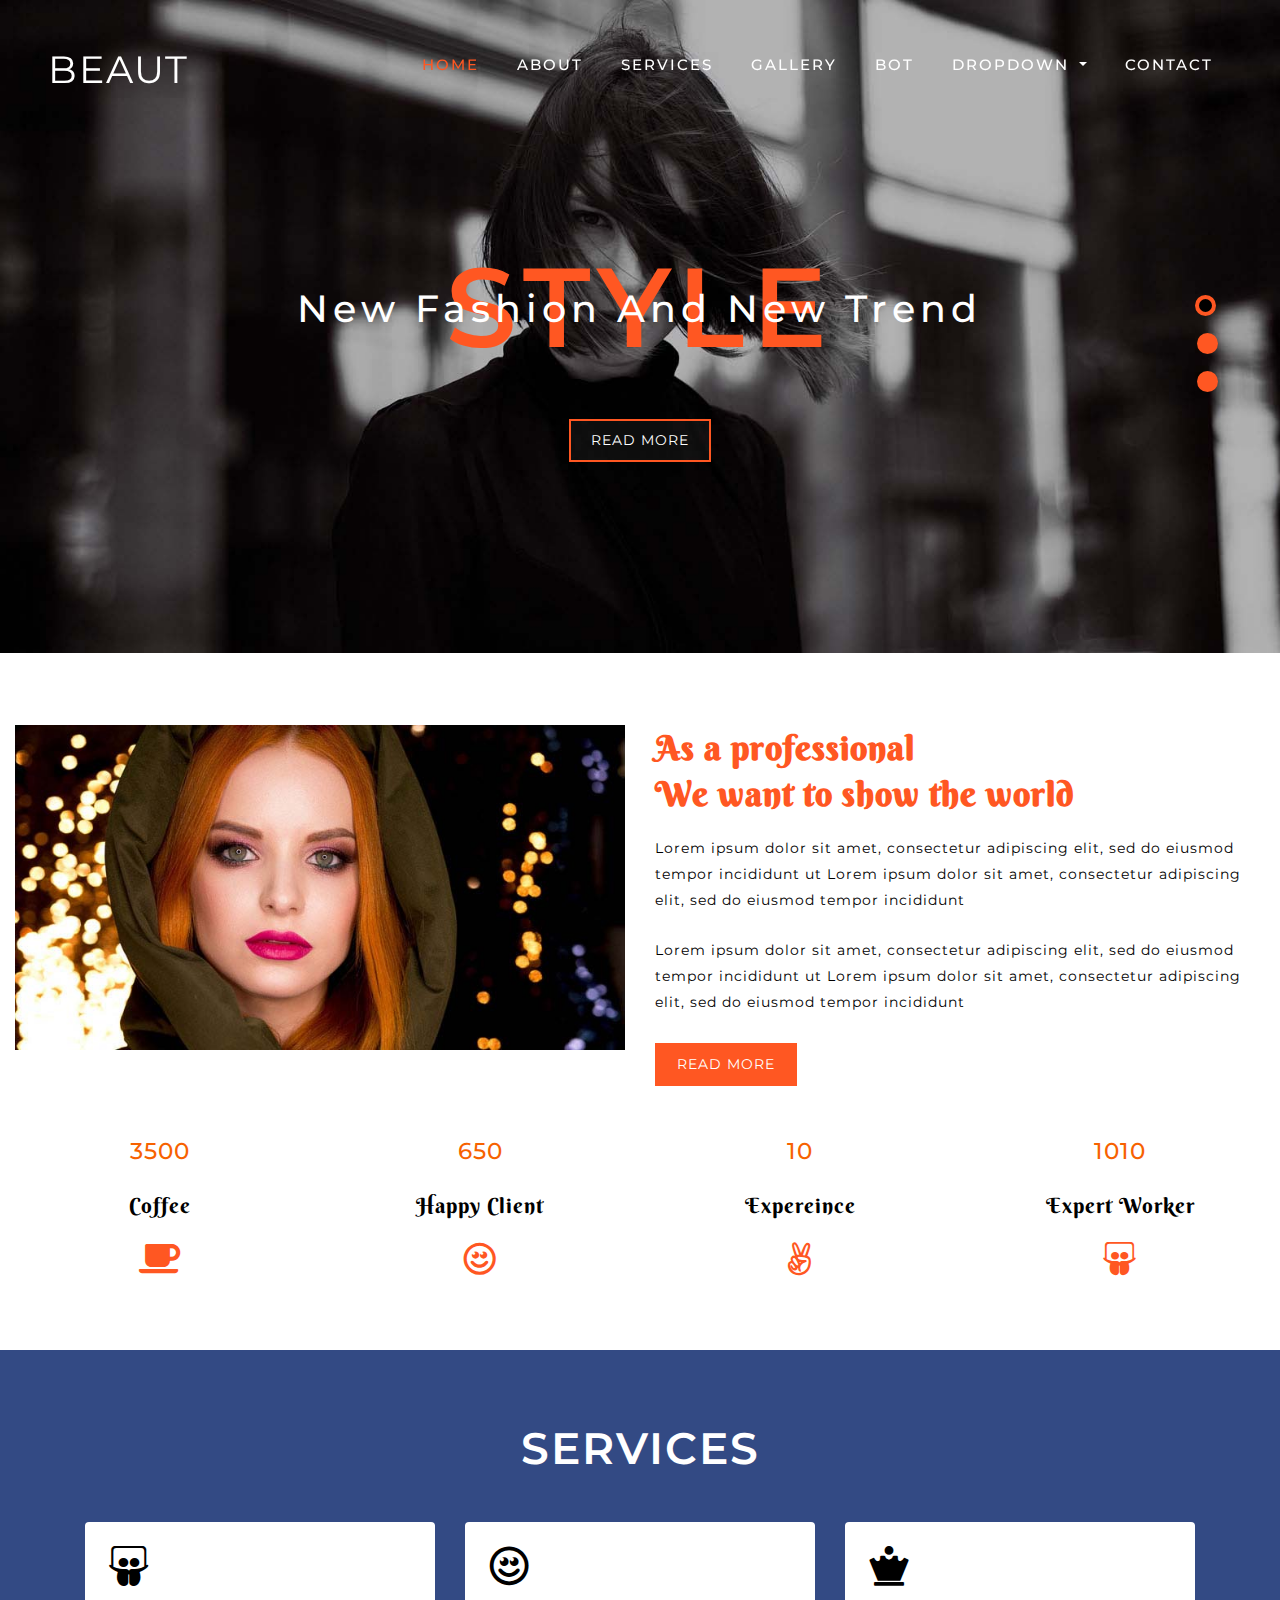
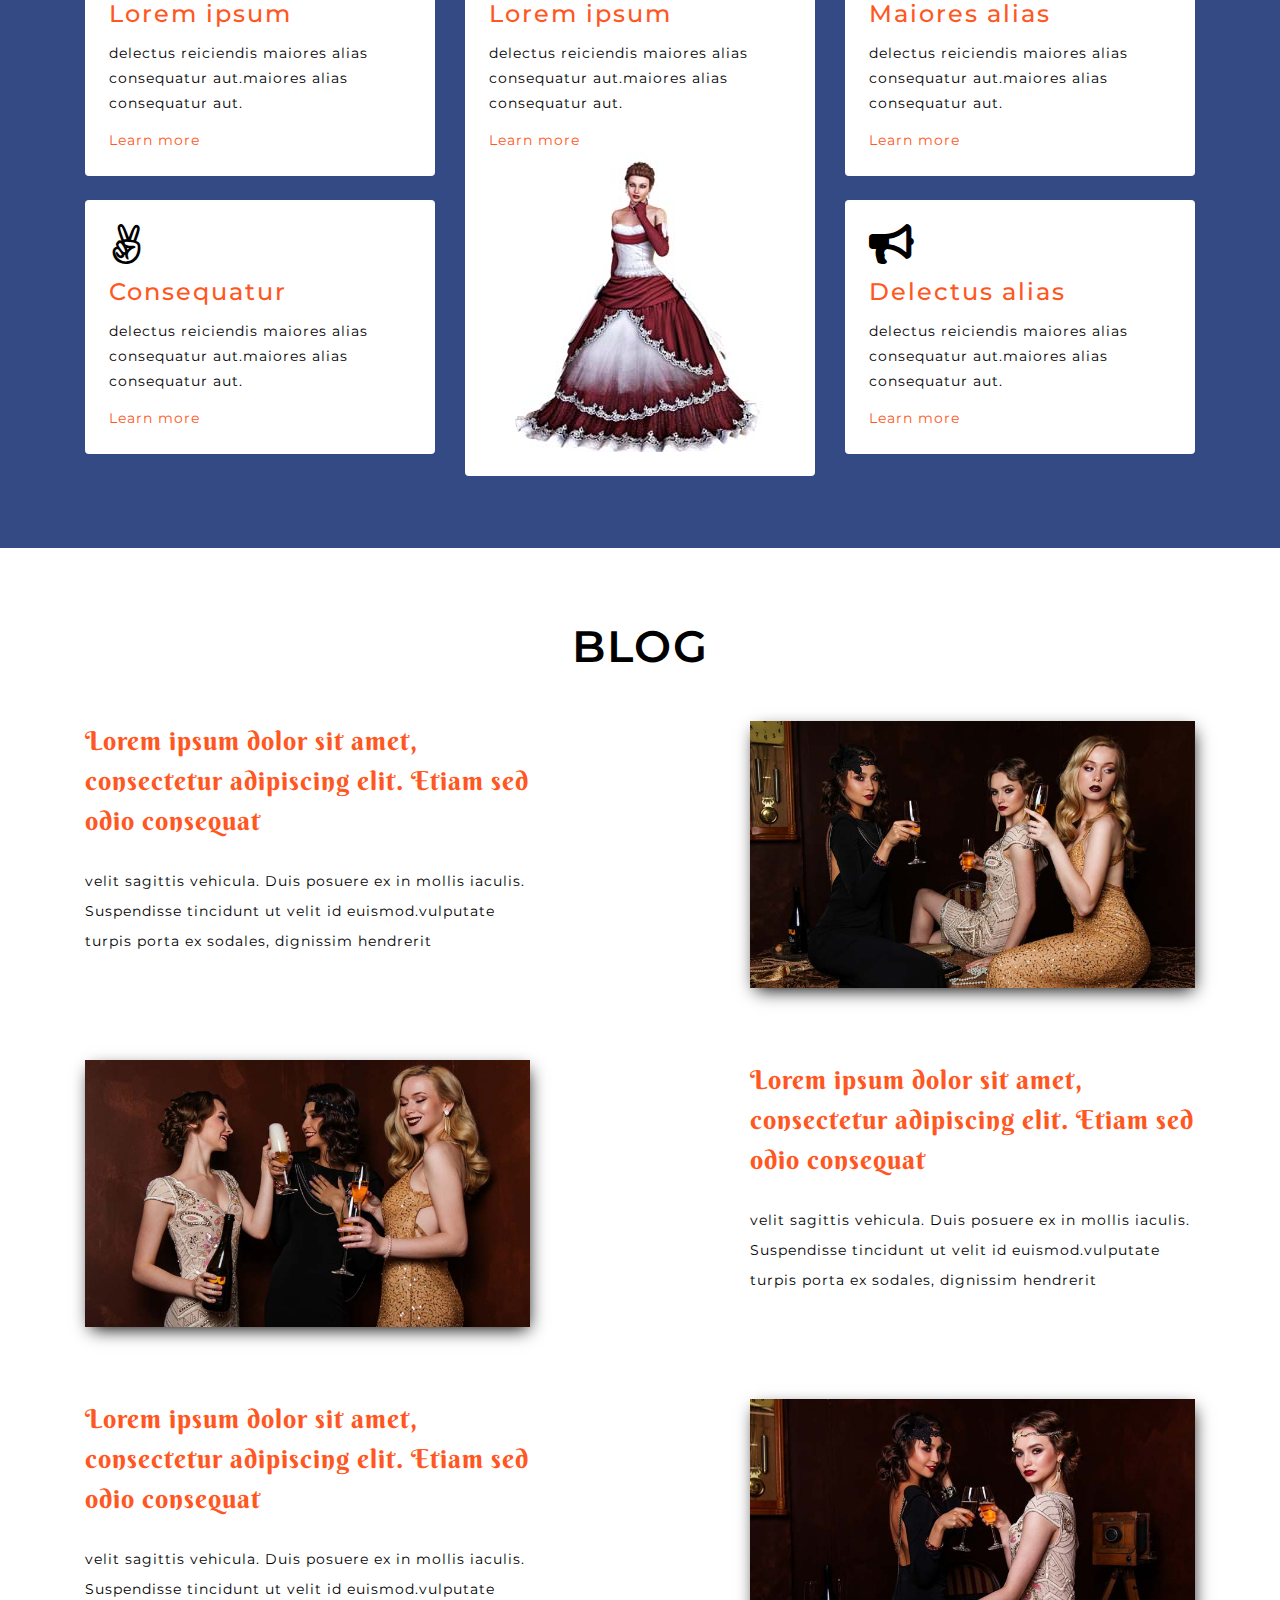
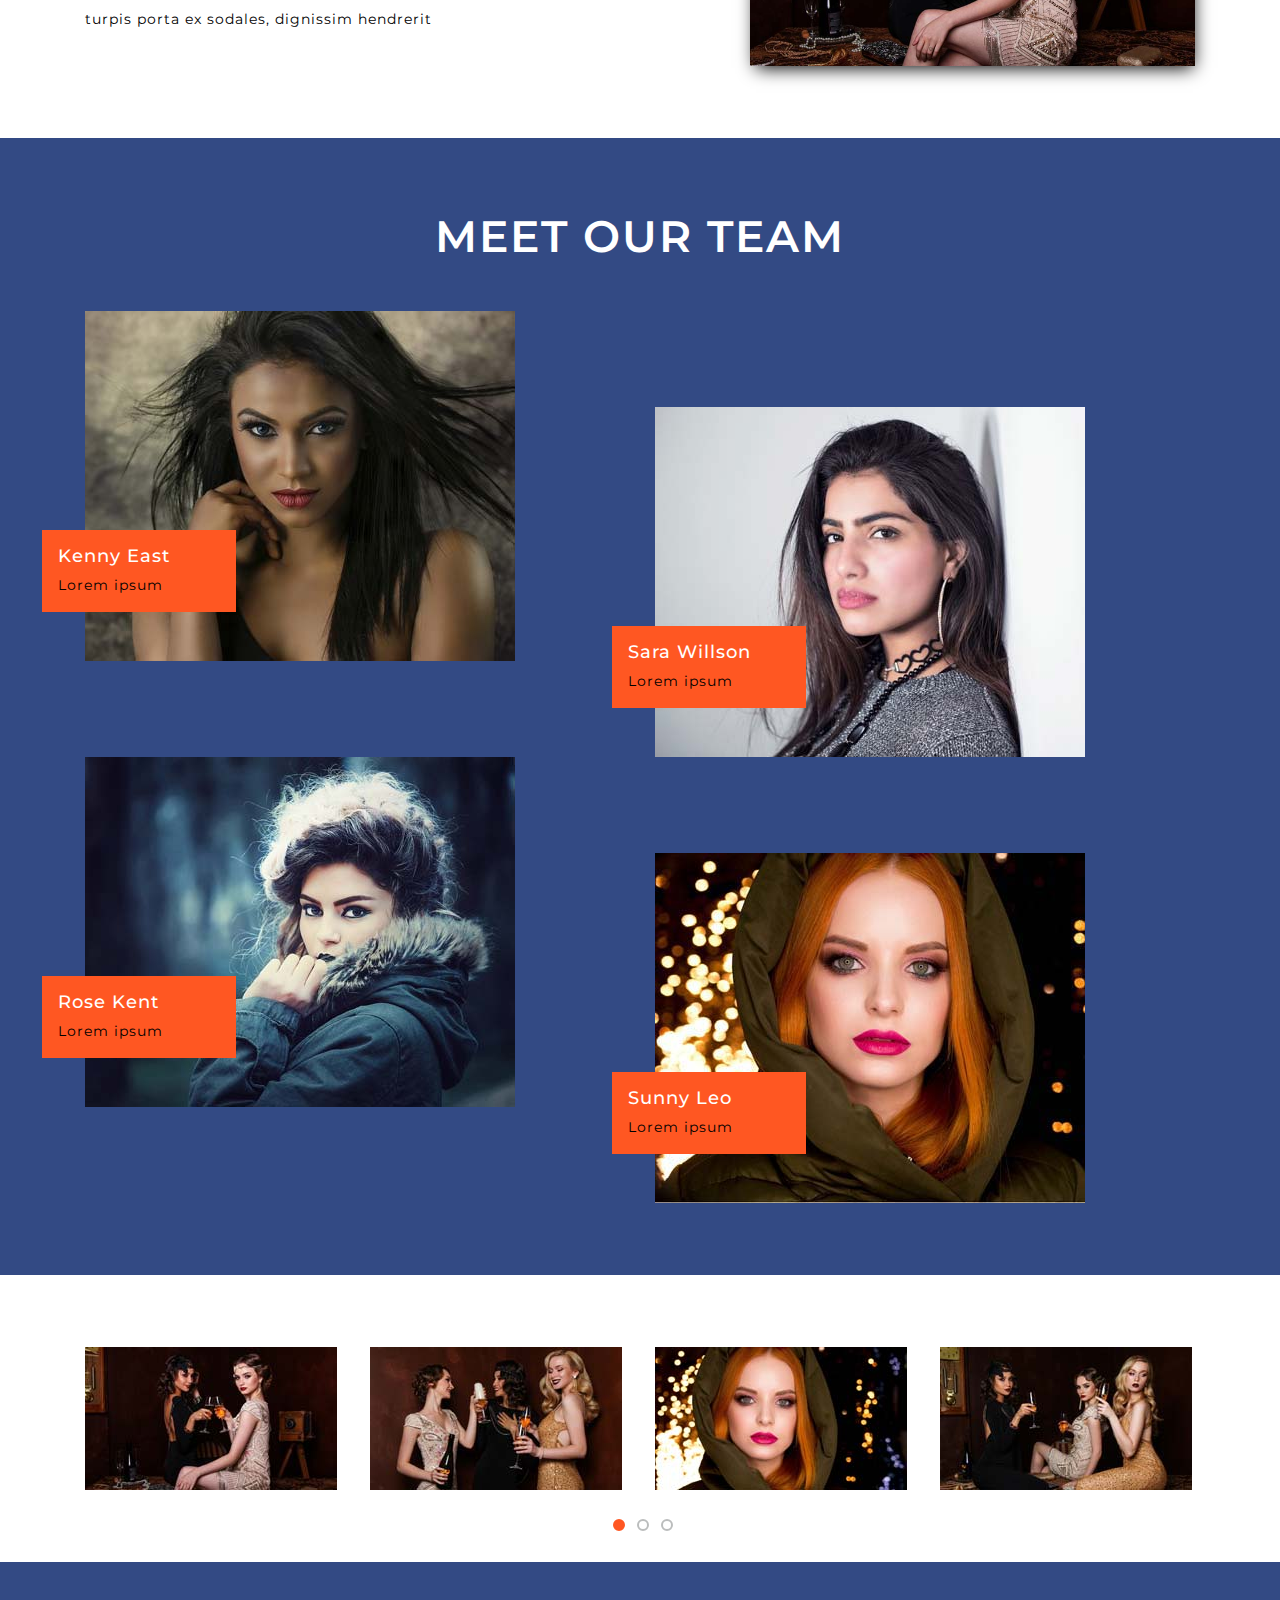
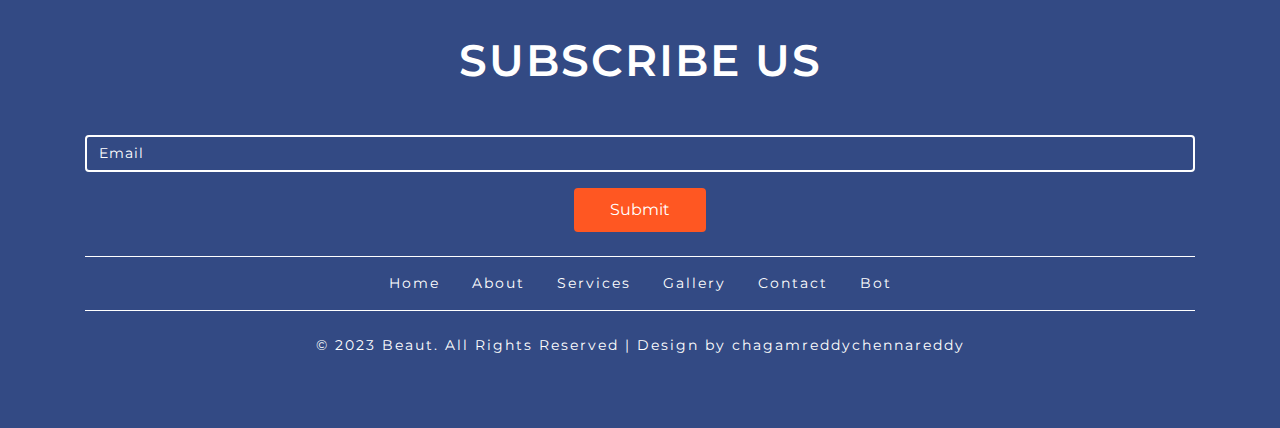
==== index.html @ e6ed3544 "Add files via upload" ====
<!DOCTYPE html>
<html lang="zxx">
   <head>
      <title>Beaut a Fashion Category Bootstrap Responsive Web Template </title>
      <!--meta tags -->
      <meta charset="UTF-8">
      <meta name="viewport" content="width=device-width, initial-scale=1">
      <meta name="keywords" content="Beaut Responsive web template, Bootstrap Web Templates, Flat Web Templates, Android Compatible web template, 
         Smartphone Compatible web template, free webdesigns for Nokia, Samsung, LG, SonyEricsson, Motorola web design" />
      <script>
         addEventListener("load", function () {
         	setTimeout(hideURLbar, 0);
         }, false);
         
         function hideURLbar() {
         	window.scrollTo(0, 1);
         }
      </script>
      <!--//meta tags ends here-->
      <!--booststrap-->
      <link href="css/bootstrap.min.css" rel="stylesheet" type="text/css" media="all">
      <!--//booststrap end-->
      <!-- font-awesome icons -->
      <link href="css/fontawesome-all.min.css" rel="stylesheet" type="text/css" media="all">
      <!-- //font-awesome icons -->
      <link href="css/owl.carousel.css" rel="stylesheet">
      <!-- Owl-carousel-CSS -->
      <!--stylesheets-->
      <link href="css/style.css" rel='stylesheet' type='text/css' media="all">
      <!--//stylesheets-->
      <link href="//fonts.googleapis.com/css?family=Montserrat:300,400,500" rel="stylesheet">
      <link href="//fonts.googleapis.com/css?family=Berkshire+Swash" rel="stylesheet">
   </head>
   <body>
      <div class="header-outs" id="home">
         <div class="header-bar">
            <nav class="navbar navbar-expand-lg navbar-light">
               <div class="hedder-up">
                  <h1><a class="navbar-brand" href="index.html">Beaut</a></h1>
               </div>
               <button class="navbar-toggler" type="button" data-toggle="collapse" data-target="#navbarSupportedContent" aria-controls="navbarSupportedContent" aria-expanded="false" aria-label="Toggle navigation">
               <span class="navbar-toggler-icon"></span>
               </button>
               <div class="collapse navbar-collapse justify-content-end" id="navbarSupportedContent">
                  <ul class="navbar-nav ">
                     <li class="nav-item active">
                        <a class="nav-link" href="index.html">Home <span class="sr-only">(current)</span></a>
                     </li>
                     <li class="nav-item">
                        <a href="about.html" class="nav-link">About</a>
                     </li>
                     <li class="nav-item">
                        <a href="service.html" class="nav-link">Services</a>
                     </li>
                     <li class="nav-item">
                        <a href="gallery.html" class="nav-link">Gallery</a>
                     </li>
                     <li class="nav-item">
                        <a href="bot.html" class="nav-link">Bot</a>
                     </li>
                     <li class="nav-item dropdown">
                        <a class="nav-link dropdown-toggle" href="#" id="navbarDropdown" role="button" data-toggle="dropdown" aria-haspopup="true" aria-expanded="false">
                        Dropdown
                        </a>
                        <div class="dropdown-menu" aria-labelledby="navbarDropdown">
                           <a class="nav-link" href="icons.html">Icons</a>
                           <a class="nav-link " href="typography.html">Typography</a>
                        </div>
                     </li>
                     <li class="nav-item">
                        <a href="contact.html" class="nav-link">Contact</a>
                     </li>
                  </ul>
               </div>
            </nav>
         </div>
         <!-- //Navigation -->
         <!-- Slideshow 4 -->
         <div class="slider">
            <div class="callbacks_container">
               <ul class="rslides" id="slider4">
                  <li>
                     <div class="slider-img one-img">
                        <div class="container">
                           <div class="slider-info text-center">
                              <div class="upper-info">
                                 <h5>style</h5>
                              </div>
                              <div class="bottom-info">
                                 <h4>New Fashion And New Trend </h4>
                                 <div class="outs_more-buttn">
                                    <a href="about.html">Read More</a>
                                 </div>
                              </div>
                           </div>
                        </div>
                     </div>
                  </li>
                  <li>
                     <div class="slider-img two-img">
                        <div class="container">
                           <div class="slider-info text-center">
                              <div class="upper-info">
                                 <h5>style</h5>
                              </div>
                              <div class="bottom-info">
                                 <h4>Creative Style And Fashion</h4>
                                 <div class="outs_more-buttn">
                                    <a href="about.html">Read More</a>
                                 </div>
                              </div>
                           </div>
                        </div>
                     </div>
                  </li>
                  <li>
                     <div class="slider-img three-img">
                        <div class="container">
                           <div class="slider-info text-center">
                              <div class="upper-info">
                                 <h5>style</h5>
                              </div>
                              <div class="bottom-info">
                                 <h4>Awesome look Style Fashion</h4>
                                 <div class="outs_more-buttn">
                                    <a href="about.html">Read More</a>
                                 </div>
                              </div>
                           </div>
                        </div>
                     </div>
                  </li>
               </ul>
            </div>
            <!-- This is here just to demonstrate the callbacks -->
            <!-- <ul class="events">
               <li>Example 4 callback events</li>
               </ul>-->
            <div class="clearfix"></div>
         </div>
      </div>
      <!-- //banner -->
      <!--about -->
      <section class="about py-lg-4 py-md-3 py-sm-3 py-3" id="about">
         <div class="container-fluid py-lg-5 py-md-5 py-sm-4 py-4">
            <div class="row abt-colm offset">
               <div class="col-lg-6 agile-info-img">
                  <img src="images/ab1.jpg" class="img-fluid" alt="">
               </div>
               <div class="col-lg-6 agile-abt-info ">
                  <h2>As a professional<br>We want to show the world 
                  </h2>
                  <div class="info-sub-w3 pb-lg-4 pb-md-3 pb-sm-3 pb-3">
                     <p>Lorem ipsum dolor sit amet, consectetur adipiscing elit, sed do eiusmod tempor incididunt ut
                        Lorem ipsum dolor sit amet, consectetur adipiscing elit, sed do eiusmod tempor incididunt
                     </p>
                  </div>
                  <div class="info-sub-w3">
                     <p>Lorem ipsum dolor sit amet, consectetur adipiscing elit, sed do eiusmod tempor incididunt ut
                        Lorem ipsum dolor sit amet, consectetur adipiscing elit, sed do eiusmod tempor incididunt
                     </p>
                  </div>
                  <div class="outs-about-buttn">
                     <a href="about.html">Read More</a>
                  </div>
               </div>
            </div>
            <div class="jst-must-info pt-lg-4 pt-md-3 pt-sm-3 pt-3">
               <div class="stats-info row pt-lg-4 pt-md-3 pt-sm-3 pt-2">
                  <div class="col-lg-3 col-md-3 col-sm-6 col-6 stats-grid stats-grid-1">
                     <div class="counter">3500</div>
                     <div class="stat-info py-lg-4 py-md-3 py-sm-3 py-3">
                        <h4>Coffee</h4>
                     </div>
                     <span class="fas fa-coffee"></span>					
                  </div>
                  <div class="col-lg-3 col-md-3 col-sm-6 col-6 stats-grid stats-grid-2">
                     <div class="counter">650</div>
                     <div class="stat-info py-lg-4 py-md-3 py-sm-3 py-3">
                        <h4>Happy Client</h4>
                     </div>
                     <span class="far fa-smile" aria-hidden="true"></span>
                  </div>
                  <div class="col-lg-3 col-md-3 col-sm-6 col-6 stats-grid stats-grid-3">
                     <div class="counter">10</div>
                     <div class="stat-info py-lg-4 py-md-3 py-sm-3 py-3">
                        <h4>Expereince</h4>
                     </div>
                     <span class="fab fa-angellist" aria-hidden="true"></span>
                  </div>
                  <div class="col-lg-3 col-md-3 col-sm-6 col-6 stats-grid stats-grid-4">
                     <div class="counter">1010</div>
                     <div class="stat-info py-lg-4 py-md-3 py-sm-3 py-3">
                        <h4>Expert Worker</h4>
                     </div>
                     <span class="fab fa-slideshare" aria-hidden="true"></span>
                  </div>
               </div>
            </div>
         </div>
      </section>
      <!--//about -->
      <!--services-->
      <section class="service py-lg-4 py-md-3 py-sm-3 py-3">
         <div class="container py-lg-5 py-md-5 py-sm-4 py-3">
            <h3 class="title clr text-center mb-lg-5 mb-md-4  mb-sm-4 mb-3">services</h3>
            <div class="row agile-service-grids-all">
               <div class="col-lg-4 w3layouts-service-list">
                  <div class="white-shadow rounded p-lg-4 p-md-4 p-sm-3 p-3">
                     <div class="white-left">
                        <span class="fab fa-slideshare banner-icon" aria-hidden="true"></span>
                     </div>
                     <div class="white-right">
                        <h4>Lorem ipsum</h4>
                        <p>delectus reiciendis maiores alias consequatur aut.maiores alias consequatur aut.</p>
                     </div>
                     <div class="outs-agile-buttn">
                        <a href="about.html">Learn more</a>
                     </div>
                  </div>
                  <div class="white-shadow rounded mt-4 p-lg-4 p-md-4 p-sm-3 p-3">
                     <div class="white-left">
                        <span class="fab fa-angellist banner-icon" aria-hidden="true"></span>
                     </div>
                     <div class="white-right">
                        <h4>Consequatur</h4>
                        <p>delectus reiciendis maiores alias consequatur aut.maiores alias consequatur aut.</p>
                     </div>
                     <div class="outs-agile-buttn">
                        <a href="about.html">Learn more</a>
                     </div>
                  </div>
               </div>
               <div class="col-lg-4  w3layouts-service-list">
                  <div class="white-shadow rounded p-lg-4 p-md-4 p-sm-3 p-3">
                     <div class="white-left">
                        <span class="far fa-smile banner-icon" aria-hidden="true"></span>
                     </div>
                     <div class="white-right">
                        <h4>Lorem ipsum</h4>
                        <p>delectus reiciendis maiores alias consequatur aut.maiores alias consequatur aut.</p>
                     </div>
                     <div class="outs-agile-buttn">
                        <a href="about.html">Learn more</a>
                        <div class="agileinfo-service-img">
                           <img src="images/ser.png" class="img-fluid text-center" alt="">
                        </div>
                     </div>
                  </div>
               </div>
               <div class="col-lg-4  w3layouts-service-list">
                  <div class="white-shadow rounded p-lg-4 p-md-4 p-sm-3 p-3">
                     <div class="white-left">
                        <span class="fas fa-chess-queen banner-icon" aria-hidden="true"></span>
                     </div>
                     <div class="white-right">
                        <h4>Maiores alias</h4>
                        <p>delectus reiciendis maiores alias consequatur aut.maiores alias consequatur aut.</p>
                     </div>
                     <div class="outs-agile-buttn">
                        <a href="about.html">Learn more</a>
                     </div>
                  </div>
                  <div class="white-shadow rounded mt-4 p-lg-4 p-md-4 p-sm-3 p-3">
                     <div class="white-left">
                        <span class="fas fa-bullhorn banner-icon" aria-hidden="true"></span>
                     </div>
                     <div class="white-right">
                        <h4>Delectus alias</h4>
                        <p>delectus reiciendis maiores alias consequatur aut.maiores alias consequatur aut.</p>
                     </div>
                     <div class="outs-agile-buttn">
                        <a href="#" data-toggle="modal" data-target="#exampleModalLive">Learn more</a>
                     </div>
                  </div>
               </div>
            </div>
         </div>
      </section>
      <!--//services-->
      <!--blog-->
      <section class="blog py-lg-4 py-md-3 py-sm-3 py-3">
         <div class="container py-lg-5 py-md-5 py-sm-4 py-3">
            <h3 class="title text-center mb-lg-5 mb-md-4 mb-sm-4 mb-3">Blog</h3>
            <div class="row blog-top-grids">
               <div class="col-lg-5 col-md-6 left-side-agile">
                  <h4>Lorem ipsum dolor sit amet, consectetur adipiscing elit. Etiam sed odio consequat
                  </h4>
                  <p class="groom-right">velit sagittis vehicula. Duis posuere 
                     ex in mollis iaculis. Suspendisse tincidunt ut velit id euismod.vulputate turpis porta ex sodales, dignissim hendrerit
                  </p>
               </div>
               <div class="col-lg-5 offset-lg-2 col-md-6 blog-w3l-right ">
                  <img src="images/bb1.jpg" class="img-fluid" alt="">
               </div>
            </div>
            <div class="row blog-top-grids py-lg-4 py-md-3 
               py-3">
               <div class="col-lg-5 col-md-6  blog-w3l-left py-md-5 py-sm-4 py-4">
                  <img src="images/bb2.jpg" class="img-fluid" alt="">
               </div>
               <div class="col-lg-5 offset-lg-2 col-md-6 left-side-agile py-lg-5 py-md-4">
                  <h4>Lorem ipsum dolor sit amet, consectetur adipiscing elit. Etiam sed odio consequat
                  </h4>
                  <p class="groom-right">velit sagittis vehicula. Duis posuere 
                     ex in mollis iaculis. Suspendisse tincidunt ut velit id euismod.vulputate turpis porta ex sodales, dignissim hendrerit
                  </p>
               </div>
            </div>
            <div class="row blog-top-grids">
               <div class="col-lg-5 col-md-6 left-side-agile">
                  <h4>Lorem ipsum dolor sit amet, consectetur adipiscing elit. Etiam sed odio consequat
                  </h4>
                  <p class="groom-right">velit sagittis vehicula. Duis posuere 
                     ex in mollis iaculis. Suspendisse tincidunt ut velit id euismod.vulputate turpis porta ex sodales, dignissim hendrerit
                  </p>
               </div>
               <div class="col-lg-5 offset-lg-2 col-md-6 blog-w3l-bottom">
                  <img src="images/bb3.jpg" class="img-fluid" alt="">
               </div>
            </div>
         </div>
      </section>
      <!--blog-->
      <!--team -->
      <section class="team py-lg-4 py-md-3 py-sm-3 py-3">
         <div class="container py-lg-5 py-md-4 py-sm-4 py-3">
            <h3 class="title clr text-center mb-lg-5 mb-md-4 mb-sm-4 mb-3">Meet Our Team</h3>
            <div class="row pt-md">
               <div class="col-lg-6 col-md-6 col-sm-6">
                  <div class="w3l-team-info mb-lg-5 mb-md-4 mb-sm-4">
                     <div class="team-info-list p-3">
                        <h5>Kenny East</h5>
                        <p>Lorem ipsum </p>
                     </div>
                     <div class="agile-team-details">
                        <img class=" img-fluid" src="images/t2.jpg" alt="">
                     </div>
                  </div>
                  <div class="w3l-team-info pt-lg-5 pt-md-4 pt-sm-3">
                     <div class="team-info-list p-3">
                        <h5>Rose Kent</h5>
                        <p>Lorem ipsum </p>
                     </div>
                     <div class="agile-team-details">
                        <img class=" img-fluid" src="images/t1.jpg" alt="">
                     </div>
                  </div>
               </div>
               <div class="col-lg-6 col-md-6 col-sm-6 pt-lg-5 pt-md-4 pt-sm-3">
                  <div class=" w3l-team-info my-lg-5 my-md-4 my-sm-3">
                     <div class="team-info-list p-3">
                        <h5>Sara Willson</h5>
                        <p>Lorem ipsum </p>
                     </div>
                     <div class="agile-team-details">
                        <img class="img-fluid" src="images/t3.jpg" alt="">
                     </div>
                  </div>
                  <div class=" w3l-team-info pt-lg-5 pt-md-4  pt-sm-3">
                     <div class="team-info-list p-3">
                        <h5>Sunny Leo</h5>
                        <p>Lorem ipsum </p>
                     </div>
                     <div class="agile-team-details">
                        <img class="img-fluid" src="images/t4.jpg" alt="">
                     </div>
                  </div>
               </div>
            </div>
         </div>
      </section>
      <!--//team -->
      <!-- images slider -->
      <section class="imag-slider py-lg-4 py-md-3 py-sm-3 py-3">
         <div class="container py-lg-5 py-md-5 py-sm-4 py-3">
            <div id="owl-demo2" class="owl-carousel">
               <div class="agile">
                  <div class="row test-grid">
                     <div class="col-lg-3 col-md-3 col-sm-6 test-grid1">
                        <img src="images/sl1.jpg" alt="Image" class="img-fluid" >
                     </div>
                     <div class="col-lg-3 col-md-3 col-sm-6 test-grid1">
                        <img src="images/sl4.jpg" alt="Image" class="img-fluid"  >
                     </div>
                     <div class="col-lg-3 col-md-3 col-sm-6 test-grid1 gap-up">
                        <img src="images/sl2.jpg" alt="Image" class="img-fluid" >
                     </div>
                     <div class="col-lg-3 col-md-3 col-sm-6 test-grid1 gap-up">
                        <img src="images/sl3.jpg" alt="Image" class="img-fluid" >
                     </div>
                  </div>
               </div>
               <div class="agile">
                  <div class="row test-grid">
                     <div class="col-lg-3 col-md-3 col-sm-6 test-grid1">
                        <img src="images/sl2.jpg" alt="Image" class="img-fluid" >
                     </div>
                     <div class="col-lg-3 col-md-3 col-sm-6 test-grid1">
                        <img src="images/sl1.jpg" alt="Image" class="img-fluid" >
                     </div>
                     <div class="col-lg-3 col-md-3 col-sm-6 test-grid1 gap-up">
                        <img src="images/sl3.jpg" alt="Image" class="img-fluid" >
                     </div>
                     <div class="col-lg-3 col-md-3 col-sm-6 test-grid1 gap-up">
                        <img src="images/sl4.jpg" alt="Image" class="img-fluid" >
                     </div>
                  </div>
               </div>
               <div class="agile">
                  <div class="row test-grid">
                     <div class="col-lg-3 col-md-3 col-sm-6 test-grid1">
                        <img src="images/sl4.jpg" alt="Image" class="img-fluid " >
                     </div>
                     <div class="col-lg-3 col-md-3 col-sm-6 test-grid1">
                        <img src="images/sl3.jpg" alt="Image" class="img-fluid" >
                     </div>
                     <div class="col-lg-3 col-md-3 col-sm-6 test-grid1 gap-up">
                        <img src="images/sl2.jpg" alt="Image" class="img-fluid"  >
                     </div>
                     <div class="col-lg-3 col-md-3 col-sm-6 test-grid1 gap-up">
                        <img src="images/sl1.jpg" alt="Image" class="img-fluid" >
                     </div>
                  </div>
               </div>
            </div>
         </div>
      </section>
      <!--//images slider  -->
      <!--footer -->
      <footer class="py-lg-4 py-md-3 py-sm-3 py-3">
         <div class="container py-lg-5 py-md-5 py-sm-4 py-3">
            <h3 class="title clr text-center mb-lg-5 mb-md-4 mb-sm-4 mb-3"> Subscribe US</h3>
            <div class="sub-wthree-form">
               <form>
                  <div class="form-group email-sub-agile">
                     <input type="email" class="form-control email-sub-agile" placeholder="Email">
                  </div>
                  <div class="text-center">
                     <button type="submit" class="btn subscrib-btnn">Submit</button>
                  </div>
               </form>
            </div>
            <div class="buttom-nav py-sm-4 py-3">
               <nav class="border-line py-2">
                  <ul class="nav justify-content-center">
                     <li class="nav-item active">
                        <a class="nav-link" href="index.html">Home <span class="sr-only">(current)</span></a>
                     </li>
                     <li class="nav-item">
                        <a href="about.html" class="nav-link ">About</a>
                     </li>
                     <li class="nav-item">
                        <a href="service.html" class="nav-link">Services</a>
                     </li>
                     <li class="nav-item">
                        <a href="gallery.html" class="nav-link">Gallery</a>
                     </li>
                     <li class="nav-item">
                        <a href="contact.html" class="nav-link">Contact</a>
                     </li>
                     <li class="nav-item">
                        <a href="bot.html" class="nav-link">Bot</a>
                     </li>
                  </ul>
               </nav>
            </div>
            <div class="copy-agile-right text-center">
               <p> 
                  © 2023 Beaut. All Rights Reserved | Design by  chagamreddychennareddy<a ></a>
               </p>
            </div>
         </div>
      </footer>
      <!--js working-->
      <script src='js/jquery-2.2.3.min.js'></script>
      <!--//js working-->
      <!--responsiveslides banner-->
      <script src="js/responsiveslides.min.js"></script>
      <script>
         // You can also use "$(window).load(function() {"
         $(function () {
         	// Slideshow 4
         	$("#slider4").responsiveSlides({
         		auto: true,
         		pager:true,
         		nav: false,
         		speed: 900,
         		namespace: "callbacks",
         		before: function () {
         			$('.events').append("<li>before event fired.</li>");
         		},
         		after: function () {
         			$('.events').append("<li>after event fired.</li>");
         		}
         	});
         
         });
      </script>
      <!--// responsiveslides banner-->	  
      <!--About OnScroll-Number-Increase-JavaScript -->
      <script src="js/jquery.waypoints.min.js"></script>
      <script src="js/jquery.countup.js"></script>
      <script>
         $('.counter').countUp();
      </script>
      <!-- //OnScroll-Number-Increase-JavaScript -->
      <script src="js/owl.carousel.js"></script>
      <script>
         $(document).ready(function () {
         	$("#owl-demo2").owlCarousel({
         		items: 1,
         		lazyLoad: false,
         		autoPlay: true,
         		navigation: false,
         		navigationText: false,
         		pagination: true,
         	});
         });
      </script>
      <!-- start-smoth-scrolling -->
      <script src="js/move-top.js"></script>
      <script src="js/easing.js"></script>
      <script>
         jQuery(document).ready(function ($) {
         	$(".scroll").click(function (event) {
         		event.preventDefault();
         		$('html,body').animate({
         			scrollTop: $(this.hash).offset().top
         		}, 900);
         	});
         });
      </script>
      <!-- start-smoth-scrolling -->
      <!-- here stars scrolling icon -->
      <script>
         $(document).ready(function () {
         
         	var defaults = {
         		containerID: 'toTop', // fading element id
         		containerHoverID: 'toTopHover', // fading element hover id
         		scrollSpeed: 1200,
         		easingType: 'linear'
         	};
         
         
         	$().UItoTop({
         		easingType: 'easeOutQuart'
         	});
         
         });
      </script>
      <!-- //here ends scrolling icon -->
      <!--bootstrap working-->
      <script src="js/bootstrap.min.js"></script>
      <!-- //bootstrap working-->
   </body>
</html>
---- css/style.css ----
html,
body {
padding: 0;
margin: 0;
background: #fff;
letter-spacing: 1px;
font-family: 'Montserrat', sans-serif;
}
body a {
outline: none;
transition: 0.5s all;
-webkit-transition: 0.5s all;
-moz-transition: 0.5s all;
-o-transition: 0.5s all;
-ms-transition: 0.5s all;
text-decoration: none;
}
body a:hover {
text-decoration: none;
}
body a:focus,
a:hover {
text-decoration: none;
}
input[type="button"],
input[type="submit"] {
transition: 0.5s all;
-webkit-transition: 0.5s all;
-moz-transition: 0.5s all;
-o-transition: 0.5s all;
-ms-transition: 0.5s all;
letter-spacing: 1px;
font-family: 'Montserrat', sans-serif;
}
select,input[type="email"],input[type="text"],input[type=password],
input[type="button"],input[type="submit"],textarea{
font-family: 'Montserrat', sans-serif;
transition:0.5s all;
-webkit-transition:0.5s all;
-moz-transition:0.5s all;
-o-transition:0.5s all;
-ms-transition:0.5s all;
letter-spacing: 1px;
}
h1,
h2,
h3,
h4,
h5,
h6 {
margin: 0;
padding: 0;
font-family: 'Montserrat', sans-serif;
letter-spacing: 1px;
}
p {
margin: 0;
padding: 0;
letter-spacing: 1px;
font-family: 'Montserrat', sans-serif;
}
ul {
margin: 0;
padding: 0;
list-style-type: none;
}
/*-- //Reset-Code --*/
.title {
font-size: 50px;
color: #000;
letter-spacing: 3px;
font-weight: 600;
text-transform: uppercase;
}
.clr {
color: #fff;
}
.lft{    text-align: left;}
.rigt{    text-align: right;}
/*-- header --*/ 
/*-- nav --*/
.header-bar {
position: absolute;
width: 100%;
z-index: 99;
}
h1 a.navbar-brand {
font-size: 41px;
color: #fff !important;
text-transform: uppercase;
font-weight: 400;
letter-spacing: 2px;
margin: 0px;
}
.navbar-light .navbar-nav .nav-link {
color: #fff;
font-size: 15px;
letter-spacing: 2px;
text-transform: uppercase;
font-weight: 500;
padding: 10px 25px;
transition: 0.5s all;
-webkit-transition: 0.5s all;
-moz-transition: 0.5s all;
-o-transition: 0.5s all;
-ms-transition: 0.5s all;
}
nav.navbar.navbar-expand-lg.navbar-light {
background: rgba(14, 14, 14, 0);
padding: 2em 3em 0em;
}
.navbar-light .navbar-nav .nav-link:focus, .navbar-light .navbar-nav .nav-link:hover {
color:#ff5722;
}
.navbar-light .navbar-nav .active>.nav-link,
.navbar-light .navbar-nav .nav-link.active, 
.navbar-light .navbar-nav .nav-link.open, 
.navbar-light .navbar-nav .open>.nav-link {
color: #ff5722 ;
}
.navbar-light .navbar-nav .active>.nav-link, .navbar-light .navbar-nav .nav-link.active, .navbar-light .navbar-nav .nav-link.show, .navbar-light .navbar-nav .show>.nav-link {
color: #ff5722;
}
/*-- //nav --*/
/*-- //header --*/ 
/*-- inner-banner --*/ 
.inner_page-banner {
text-align: center;
background: url(../images/b1.jpg) no-repeat center;
background-size: cover;
-webkit-background-size: cover;
-moz-background-size: cover;
-o-background-size: cover;
-ms-background-size: cover;
min-height: 300px;
}
ul.short_ls li a {
color: #ff5722;
text-decoration: none;
}
ul.short_ls li {
list-style: none;
display: inline-block;
letter-spacing: 1px;
font-size: 14px;
}
.using-border {
width: 100%;
border: none;
background: #eee;
}
/*-- //inner-banner --*/ 
/*-- banner --*/ 
.hedder-up {
padding: 10px 0px 0px;
text-align: center;
}
.one-img{  background: url(../images/b1.jpg)no-repeat center;}
.two-img{  background: url(../images/b2.jpg)no-repeat center;}
.three-img{  background: url(../images/b3.jpg)no-repeat center;} 
.slider-img{  background-size: cover;
min-height: 800px;}  
.rslides {
position: relative;
list-style: none;
overflow: hidden;
width: 100%;
padding: 0;
margin: 0;
}
.rslides li {
-webkit-backface-visibility: hidden;
position: absolute;
display: none;
width: 100%;
left: 0;
top: 0;
}
.rslides li:first-child {
position: relative;
display: block;
float: left;
}
.rslides img {
display: block;
height: auto;
float: left;
width: 100%;
border: 0;
}
/*-- //banner Slider --*/
.rslides {
margin: 0 auto 40px;
}
#slider2,
#slider3 {
box-shadow: none;
-moz-box-shadow: none;
-webkit-box-shadow: none;
margin: 0 auto;
}
.rslides_tabs {
list-style: none;
padding: 0;
background: rgba(0,0,0,.25);
box-shadow: 0 0 1px rgba(255,255,255,.3), inset 0 0 5px rgba(0,0,0,1.0);
-moz-box-shadow: 0 0 1px rgba(255,255,255,.3), inset 0 0 5px rgba(0,0,0,1.0);
-webkit-box-shadow: 0 0 1px rgba(255,255,255,.3), inset 0 0 5px rgba(0,0,0,1.0);
font-size: 18px;
list-style: none;
margin: 0 auto 50px;
max-width: 540px;
padding: 10px 0;
text-align: center;
width: 100%;
}
.rslides_tabs li {
display: inline;
float: none;
margin-right: 1px;
}
.rslides_tabs a {
width: auto;
line-height: 20px;
padding: 9px 20px;
height: auto;
background: transparent;
display: inline;
}
.rslides_tabs li:first-child {
margin-left: 0;
}
.rslides_tabs .rslides_here a {
background: rgba(255,255,255,.1);
color: #fff;
font-weight: bold;
}
a {
color: #fff;
text-decoration: none;
}
/* Callback example */
/*.events {
list-style: none;
}*/
.callbacks_container {
position: relative;
float: left;
width: 100%;
}
.callbacks {
position: relative;
list-style: none;
overflow: hidden;
width: 100%;
padding: 0;
margin: 0;
}
.callbacks li {
position: absolute;
width: 100%;
left: 0;
top: 0;
}
.callbacks img {
display: block;
position: relative;
z-index: 1;
height: auto;
width: 100%;
border: 0;
}
.callbacks .caption {
display: block;
position: absolute;
z-index: 2;
font-size: 20px;
text-shadow: none;
color: #fff;
background: #000;
background: rgba(0,0,0, .8);
left: 0;
right: 0;
bottom: 0;
padding: 10px 20px;
margin: 0;
max-width: none;
}
.slider-info {
padding: 22em 0 0;
width: 100%;
}
.upper-info {
position: relative;
}
.bottom-info {
position: absolute;
width: 74%;
bottom: 221px;
left: 13%;
}
.upper-info h5 {
font-size: 8em;
color: #ff5722;
text-transform: uppercase;
font-weight: 600;
letter-spacing: 8px;
}
.slider-info h4 {
color: #fff;
font-size: 42px;
letter-spacing: 5px;
}
.outs_more-buttn a,.outs-about-buttn a {
font-size: 14px;
color: #fff;
text-decoration: none;
text-transform: uppercase;
display: inline-block;
letter-spacing: 2px;
background-color: rgba(255, 255, 255, 0.05);
outline: none;
padding: 10px 22px;
border: 2px double #ff5722;
margin-top: 87px;
}
.outs_more-buttn a:hover{
background:#ff5722;
color: #fff;
}
/*.callbacks_nav {
position: absolute;
-webkit-tap-highlight-color: rgba(0,0,0,0);
top: 80%;
left: 0;
opacity: 0.7;
z-index: 3;
text-indent: -9999px;
overflow: hidden;
text-decoration: none;
height: 53px;
width: 53px;
background:rgba(230, 230, 230, 0) url("../images/left-arrow.png") no-repeat left top;
margin-top: -45px;
}*/
/*.callbacks_nav:active {
opacity: 1.0;
}*/
/*.callbacks_nav.next {
left: auto;
background:rgba(230, 230, 230, 0)  url("../images/right-arrow.png") no-repeat 0px 0px;
background-position: right top;
right: 0;
}*/
/*.callbacks_nav ,
.callbacks_nav.next {
background-size:40px;
}*/
#slider3-pager a {
display: inline-block;
}
#slider3-pager img {
float: left;
}
#slider3-pager .rslides_here a {
background: transparent;
box-shadow: 0 0 0 2px #666;
}
#slider3-pager a {
padding: 0;
}
/*--pager--*/
.callbacks_tabs {
list-style: none;
position: absolute;
padding: 0;
bottom: 40%;
right: 4%;
margin: 0;
z-index: 9;
display: block;
text-align: center;
}
.callbacks_tabs li {
display: block;
margin: 0px 11px 0px;
}
.callbacks_tabs a {
visibility: hidden;
}
.callbacks_tabs a:after {
content: "\f111";
font-size: 0;
font-family: FontAwesome;
visibility: visible;
display: block;
width: 21px;
height: 21px;
display: inline-block;
background: #ff5722;
border: none;
border-radius: 50%;
}
.callbacks_here a:after {
background: #000;
border: 4px solid #ff5722;
}
/*-- //banner --*/
/*--about --*/
.agile-abt-info h2 {
font-size: 37px;
color: #ff5722;
padding-bottom: 20px;
line-height: 51px;
font-weight: bold;
font-family: 'Berkshire Swash', cursive;
}
.info-sub-w3 p{
font-size: 14px;
letter-spacing: 2px;
color: #000;
line-height: 28px;
}
.outs-about-buttn a {
margin-top: 28px;
background: #ff5722;
}
.outs-about-buttn a:hover {border:2px solid #ff5722;
background:rgba(255, 255, 255, 0.05);
color:#000;}
/*-- counter--*/
.rate {
background: url(../images/r1.jpg)no-repeat center;
}
.stats-grid {
text-align: center;
margin: 0 auto;
}
.counter {
font-size: 25px;
color: #f76200;
font-weight: 500; 
letter-spacing: 1px;
}
.stat-info h4 {
font-size: 23px;
color: #000;
letter-spacing: 1px;
font-family: 'Berkshire Swash', cursive;
}
.stats-grid span {
font-size: 37px;
color: #ff5722;
}
/*-- //counter --*/
/*-- //About-inner --*/
.wls-sub-hedder-right h4 {
font-size: 31px;
color: #ff5722;
font-weight: 600;
}
.using-sub-para p {
font-size: 14px;
color: #000;
letter-spacing: 1px;
line-height: 27px;
}
.abut-info-left h4 {
font-size: 22px;
text-transform: capitalize;
letter-spacing: 2px;
padding-bottom: 8px;
color: #000;
font-weight:500;
line-height: 34px;
}
.abut-info-left p {
font-size: 14px;
color: #000;
}
.abut-num-left h6 {
font-size: 25px;
text-align: center;
color: #fff;
background: #334a84;
width: 56px;
height: 56px;
margin: 0 auto;
line-height: 57px;
border-radius: 50px;
}
.about-inner-arrow ul li p {
display: inline-block;
font-size: 15px;
}
.about-inner-arrow span.dog-arrow {
color: #334a84;
font-size: 18px;
}
/*-- //About-inner --*/
/*-- //About --*/
/*-- services --*/
.service,.team,footer{
background:#334a84;
}
.ser-one{    background: url(../images/ss1.jpg) no-repeat center;
}
.ser-two{    background: url(../images/ss2.jpg) no-repeat center;
}
.ser-three{    background: url(../images/ss3.jpg) no-repeat center;
}
.ser-four{    background: url(../images/ss4.jpg) no-repeat center;
}
.ser-one,.ser-two,.ser-three,.ser-four	{
background-size: cover;
min-height:244px;}
.white-right h4 {
font-size: 26px;
color: #ff5722;
letter-spacing: 2px;
margin: 17px 0px;
}
.white-right p {
line-height: 25px;
font-size: 15px;
color: #000;
padding-bottom: 12px;
}
.white-left span {
font-size: 44px;
color: #000;
transition: 0.5s all;
-webkit-transition: 0.5s all;
-moz-transition: 0.5s all;
-o-transition: 0.5s all;
-ms-transition: 0.5s all;
}
.white-shadow {
background: #ffffff;
}
.white-shadow:hover span.banner-icon {
color: #ff5722;
}
.outs-agile-buttn a {
font-size: 14px;
color:  #ff5722;
}
.outs-agile-buttn a:hover{color:#000;}
.agileinfo-service-img{ text-align:center;
}
.ser-service-grid{transition: 0.5s all;
-webkit-transition: 0.5s all;
-moz-transition: 0.5s all;
-o-transition: 0.5s all;
-ms-transition: 0.5s all;}
.agileinfo-service-four-grids {
transition: 0.5s all;
-webkit-transition: 0.5s all;
-moz-transition: 0.5s all;
-o-transition: 0.5s all;
-ms-transition: 0.5s all;
}
.ser-sub-inner {
background: #000;
}
.ser-sub-inner p {
font-size: 14px;
line-height: 24px;
}
.ser-title {
padding: 3em 2em 2em;
}
.ser-title h4 {
font-size: 24px;
line-height: 38px;
color: #fff;
}
.ser-middle-service {
background: #ff5722;
}
.ser-middle-service p {
font-size: 14px;
color: #fff;
line-height: 28px;
transition: 0.5s all;
-webkit-transition: 0.5s all;
-moz-transition: 0.5s all;
-o-transition: 0.5s all;
-ms-transition: 0.5s all;
}
.ser-service-grid:hover .ser-sub-inner {
background:#ff5722;
}
/*-- //services --*/
/*-- blog--*/
.left-side-agile h4 {
font-size: 28px;
letter-spacing: 1px;
line-height: 44px;
color: #ff5722;
font-family: 'Berkshire Swash', cursive;
}
p.groom-right {
font-size: 14px;
letter-spacing: 2px;
color: #000;
line-height: 30px;
padding: 25px 0px;
}
.blog-w3l-bottom img,.blog-w3l-left img, 
.blog-w3l-right img {
-webkit-box-shadow:2px 6px 17px -4px rgb(0, 0, 0);
-moz-box-shadow:2px 6px 17px -4px rgb(0, 0, 0);
box-shadow:2px 6px 17px -4px rgb(0, 0, 0);
}
/*--// blog--*/
/*--team--*/
.w3l-team-info {
position: relative;
}
.team-info-list {
position: absolute;
bottom: 49px;
left: -8%;
width: 33%;
background: #ff5722;
}
.team-info-list h5{
font-size: 20px;
color: #fff;
padding-bottom: 7px;
}
.team-info-list p {
font-size: 14px;
color: #000;
}
/*--//team--*/
/*--contact--*/
label.sub-title-w3layouts {
font-size: 17px;
font-weight: 600;
color: #ff5722;
}
.contact-forms input ,.contact-forms textarea{
font-size: 14px;
color: #000;
padding: 1em;
border: 1px solid #000;
background: #dedede;
outline:none;
}
.contact-forms textarea{
resize:none;
height:10em;
}
.address_mail_footer_grids iframe {
width: 100%;
height: 13.5em;
border: none;
}
.contact_footer_grid_left h5 {
font-size: 18px;
font-weight: 600;
letter-spacing: 2px;
background: #334a84;
color: #fff;
padding: 11px;
}
.footer_grid_left p,.footer_grid_left p a{
font-size: 14px;
color: #000;
line-height: 34px;
}
.footer_grid_left p a:hover{color:#ff5722;}
.sent-butnn {
font-size: 17px;
padding: 11px 0px;
color: #fff;
margin-top: 2em;
background: #ff5722;
}
/*--//contact--*/
/*--icons 404 pages--*/
.page-not-agile h4 {
font-size: 11em;
letter-spacing: 19px;
color: #ff5722;
font-weight: 600;
}
.text-page h5 {
font-size: 33px;
color: #000;
letter-spacing: 3px;
}
.sub-text-page p {
font-size: 15px;
color: #000;
letter-spacing: 2px;
}
.icons-social ul li {
display: inline-block;
}
.icons-social ul li span {
color: #ffffff;
border: 2px solid #000;
width: 42px;
height: 42px;
border-radius: 50%;
line-height: 37px;
font-size: 18px;
background: #ff5722;
}
/*--//icons 404 pages--*/
/*--typography--*/
.progress-bar {
display: -webkit-box;
display: -ms-flexbox;
display: flex;
-webkit-box-orient: vertical;
-webkit-box-direction: normal;
-ms-flex-direction: column;
flex-direction: column;
-webkit-box-pack: center;
-ms-flex-pack: center;
justify-content: center;
color: #fff;
text-align: center;
background-color: #007bff;
transition: width .6s ease;
}
.sub-head h4 {
font-size: 23px;
font-weight: 600;
color: #000;
}
/*--//typography--*/
/*footer*/
.email-sub-agile input[type="email"] {
font-size: 14px;
color: #fff;
outline: none !important;
border: 2px solid #ffffff;
background: none;
}
::-webkit-input-placeholder { /* Chrome */
color: #fff !important;
}
:-ms-input-placeholder { /* IE 10+ */
color: #fff !important;
}
::-moz-placeholder { /* Firefox 19+ */
color: #fff !important;
opacity: 1;
}
:-moz-placeholder { /* Firefox 4 - 18 */
color: #fff !important;
opacity: 1;
}
.subscrib-btnn {
background: #ff5722;
color: #fff;
font-size: 18px;
padding: 9px 39px;
outline:none;
}
/*--footer nav--*/
.nav-link:focus, .nav-link:hover {
color: #ff5722;
text-decoration: none;
}
nav.border-line {
border-top: 1px solid #fff;
border-bottom: 1px solid #fff;
}
.nav-link {
font-size: 14px;
color: #fff;
letter-spacing: 2px;
}
/*--//footer nav--*/
footer p {
font-size: 14px;
color: #fff;
letter-spacing: 2px;
}
footer p a {
color: #ff5722;
}
footer p a:hover {
color: rgb(255, 255, 255);
}
/*-- to-top --*/
#toTop {
display: none;
text-decoration: none;
position: fixed;
bottom: 20px;
right: 2%;
overflow: hidden;
z-index: 999; 
width: 46px;
height: 36px;
border: none;
text-indent: 100%;
background: url(../images/arrow.png) no-repeat 0px 0px;
}
#toTopHover {
width: 32px;
height: 32px;
display: block;
overflow: hidden;
float: right;
opacity: 0;
-moz-opacity: 0;
filter: alpha(opacity=0);
}
/*-- //to-top --*/
/*--responsive--*/
@media(max-width:1920px){
}
@media(max-width:1680px){
}
@media(max-width:1600px){
}
@media(max-width:1440px){
.slider-img {
min-height: 680px;
}
.slider-info {
padding: 15em 0 0;
}
.slider-info h4 {
font-size: 38px;
}
.upper-info h5 {
font-size: 7em;
}
h1 a.navbar-brand {
font-size: 38px;
}
.outs_more-buttn a, .outs-about-buttn a {
letter-spacing:1px;
padding: 9px 20px;
}
.agile-abt-info h2 {
font-size: 34px;
}
.stat-info h4 {
font-size: 21px;
}
.stats-grid span {
font-size: 33px;
}
.title {
font-size: 46px;
}
.white-right h4 {
font-size: 24px;
margin: 12px 0px;
}
.left-side-agile h4 {
font-size: 26px;
line-height: 40px;
}
p.groom-right {
letter-spacing: 1px
}
.wls-sub-hedder-right h4 {
font-size: 28px;
}
.abut-num-left h6 {
width: 53px;
height: 53px;
line-height: 55px;
font-size: 22px;
}
.inner_page-banner {
min-height: 288px;
}
.ser-title h4 {
font-size: 22px;
line-height: 33px;
}
.page-not-agile h4 {
font-size: 9em;
letter-spacing: 16px;
}
.text-page h5 {
font-size: 31px;
letter-spacing: 2px;
}
.contact-forms input, .contact-forms textarea {
font-size: 14px;
padding: .8em 1em;
}
}
@media(max-width:1366px){
.slider-img {
min-height: 653px;
}
.bottom-info {
bottom: 191px;
}	
.info-sub-w3 p {
letter-spacing: 1px;
line-height: 26px;
}
.white-left span {
font-size: 40px
}
.team-info-list h5 {
font-size: 18px;
}
.subscrib-btnn {
font-size: 16px;
padding: 9px 35px;
}
.sent-butnn {
font-size: 16px;
padding: 9px 0px;
}
}
@media(max-width:1280px){
.navbar-light .navbar-nav .nav-link {
padding: 7px 19px;
}
.counter {
font-size: 23px;
}
.title {
font-size: 44px;
letter-spacing: 2px;
}
.agile-abt-info h2 {
padding-bottom: 18px;
line-height: 46px;
}
.white-right p {
font-size: 14px;
}
.team-info-list {
width: 36%;
}
.abut-info-left h4 {
font-size: 20px;
}
.ser-title h4 {
font-size: 20px;
}
.icons-social ul li span {
width: 39px;
height: 39px;
line-height: 35px;
font-size: 16px;
}
}
@media(max-width:1080px){
.navbar-light .navbar-nav .nav-link {
font-size: 14px;
letter-spacing: 1px;
}	
.white-right h4 {
font-size: 22px;
}
.white-left span {
font-size: 37px;
}
.abut-num-left h6 {
width: 47px;
height: 47px;
line-height: 47px;
font-size: 19px;
}
.sub-text-page p {
letter-spacing: 1px;
}
}
@media(max-width:1050px){
.slider-img {
min-height: 593px;
}
.bottom-info {
bottom: 156px;
}
.slider-info h4 {
font-size: 35px;
letter-spacing:3px;
}
.callbacks_tabs a:after {
width: 17px;
height: 17px;
}
.slider-info {
padding: 14em 0 0;
}
h1 a.navbar-brand {
font-size: 34px;
}
.abut-info-left h4 {
letter-spacing: 1px;
padding-bottom: 6px;
}
}
@media(max-width:1024px){
.navbar-light .navbar-nav .nav-link {
padding: 7px 15px;
}
.upper-info h5 {
font-size: 6em;
}
.outs_more-buttn a {
margin-top: 62px;
}
.bottom-info {
bottom: 183px;
}
.white-right h4 {
font-size: 20px;
}
.left-side-agile h4 {
font-size: 24px;
}
.page-not-agile h4 {
font-size: 8em;
}
}
@media(max-width:991px){
div#navbarSupportedContent {
background: #000;
text-align: center;
padding: 13px 0px;
}
.navbar-light .navbar-nav .nav-link {
padding: 12px 15px;
}
.navbar-light .navbar-toggler {
border-color: rgb(0, 0, 0);
background: #ff5722;
padding: 2px 6px;
margin-top: 7px;
outline: none;
margin-right: 18px;
cursor: pointer;
border-radius: 6px;
transition: 0.5s all;
-webkit-transition: 0.5s all;
-moz-transition: 0.5s all;
-o-transition: 0.5s all;
-ms-transition: 0.5s all;
}
.navbar-light .navbar-toggler:hover {
background: #fff;
}
.team-info-list {
width: 54%;
}
.w3layouts-service-list:nth-child(2) {
margin: 25px 0px;
}
.slider-img {
min-height: 557px;
}
.bottom-info {
bottom: 150px;
}
.outs-about-buttn a {
margin-top: 25px;
}
.agile-abt-info h2 {
padding: 18px
}
.abut-inner-left:nth-child(2) {
margin-top: 18px;
}
.inner_page-banner {
min-height: 266px;
}
.ser-one, .ser-two, .ser-three, .ser-four {
min-height: 204px;
}
.ser-service-grid:nth-child(3),.ser-service-grid:nth-child(4) {
margin-top: 26px;
}
.text-page h5 {
font-size: 29px;
letter-spacing: 1px;
}
.sub-head h4 {
font-size: 21px;
}
label.sub-title-w3layouts {
font-size: 15px;
}
.contact-forms textarea {
height: 8em;
}
}
@media(max-width:900px){
.outs_more-buttn a{
padding: 9px 17px;
}	
.agile-abt-info h2 {
font-size: 32px;
}
.white-right h4 {
letter-spacing: 1px;
}
p.groom-right {
padding: 16px 0px;
}
.left-side-agile h4 {
font-size: 22px;
}
.title {
font-size: 42px
}
.icons-social ul li span {
width: 36px;
height: 36px;
line-height: 32px;
font-size: 14px;
}
.contact_footer_grid_left h5 {
font-size: 16px;
}
.address_mail_footer_grids iframe {
height: 12.5em
}
}
@media(max-width:800px){
.slider-info h4 {
font-size: 31px;
letter-spacing: 2px;
}
.upper-info h5 {
font-size: 5em;
}
.slider-img {
min-height: 541px;
}
.stat-info h4 {
font-size: 19px;
}
}
@media(max-width:768px){
.white-left span {
font-size: 35px;
}
.title {
font-size: 40px;
}
.wls-sub-hedder-right h4 {
font-size: 26px;
}
}
@media(max-width:767px){
.stats-grid:nth-child(3),.stats-grid:nth-child(4) {
margin-top: 21px;
}
.blog-top-grids:nth-child(3) {
padding: 25px 0px;
}
.blog-w3l-right, .blog-w3l-bottom {
padding-top: 22px;
}
.team-info-list {
width: 71%;
bottom: 16px;
}
p.groom-right {
padding: 14px 0px 0px;
}
.contact-form {
margin-bottom: 30px;
}
.footer_grid_left p, .footer_grid_left p a {
line-height: 30px;
}
}
@media(max-width:736px){
.gap-up {
margin-top: 20px;
}
.slider-img {
min-height: 472px;
}
.slider-info {
padding: 12em 0 0;
}
.bottom-info {
bottom: 109px;
}
.subscrib-btnn {
padding: 7px 29px;
}
footer p {
letter-spacing: 1px;
}
.abut-num-left h6 {
width: 44px;
height: 44px;
line-height: 44px;
}
.ser-title {
padding: 2em 2em 2em;
}
.page-not-agile h4 {
font-size: 7em;
}
}
@media(max-width:667px){
.slider-info h4 {
font-size: 27px;
letter-spacing: 1px;
}
.upper-info h5 {
font-size: 4em;
}
.slider-img {
min-height: 444px;
}
.outs_more-buttn a {
margin-top: 46px;
}
.navbar-light .navbar-nav .nav-link {
padding: 10px 15px;
}
.agile-abt-info h2 {
font-size: 30px;
}
.outs_more-buttn a, .outs-about-buttn a {
letter-spacing: 1px;
padding: 9px 15px;
}
.title {
font-size: 38px;
}
.abut-inner-left:nth-child(2) {
margin-top: 15px;
}
.sub-head h4 {
font-size: 19px;
}
}
@media(max-width:640px){
h1 a.navbar-brand {
font-size: 33px;
}
.stats-grid span {
font-size: 31px;
}
.team-info-list h5 {
font-size: 16px;
padding-bottom: 4px;
}
.abut-info-left h4 {
font-size: 19px;
}
.page-not-agile h4 {
font-size: 6em;
}
}
@media(max-width:600px){
.slider-info h4 {
font-size: 25px;
}
.outs_more-buttn a, .outs-about-buttn a {
font-size: 13px;
}
.left-side-agile h4 {
font-size: 20px;
}
.wls-sub-hedder-right h4 {
font-size: 24px;
}
.ser-title h4 {
font-size: 18px;
}
.contact-forms input, .contact-forms textarea {
padding: .7em .8em;
}
}
@media(max-width:568px){
.bottom-info {
width: 80%;
left: 10%;
}
.w3l-team-info {
text-align: center;
}
.team-info-list {
width: 52%;
left:2%;
}
.w3l-team-info:nth-child(1),.w3l-team-info:nth-child(2),.w3l-team-info:nth-child(3) {
margin-bottom: 27px;
}
.test-grid {
text-align: center;
}
.test-grid1:nth-child(1) {
margin-bottom: 20px;
}
footer p {
font-size: 13px;
}
.inner_page-banner {
min-height: 253px;
}
.ser-one, .ser-two, .ser-three, .ser-four {
min-height: 159px;
}
.ser-service-grid:nth-child(2) {
margin-top: 25px;
}
.page-not-agile h4 {
font-size: 5em;
}
}
@media(max-width:480px){
.upper-info h5 {
font-size: 3.5em;
}
.slider-img {
min-height: 413px;
}
.slider-info h4 {
font-size: 21px;
}
.slider-info {
padding: 11em 0 0;
}
.agile-abt-info h2 {
font-size: 27px;
line-height: 39px;
}
.title {
font-size: 36px;
}
.white-right h4 {
font-size: 19px;
}
.left-side-agile h4 {
line-height: 33px;
}
.nav-link {
font-size: 13px;
letter-spacing: 1px;
}
.wls-sub-hedder-right h4 {
font-size: 22px;
}
.sub-text-page p {
font-size: 14px;
}
}
@media(max-width:440px){
.bottom-info {
width: 89%;
left: 3%;
}
nav.navbar.navbar-expand-lg.navbar-light {
padding: 1em 2em 0em;
}
ul.nav {
flex-direction: column;
text-align: center;
}
.callbacks_tabs a:after {
width: 13px;
height: 13px;
}	
footer p {
line-height: 28px;
}
.sub-text-page p {
line-height: 25px;
}
}
@media(max-width:414px){
.callbacks_tabs {
right: 2%;
}
.agile-abt-info h2 {
font-size: 25px;
}
.title {
font-size: 34px;
}
.outs_more-buttn a {
margin-top: 40px;
}
h1 a.navbar-brand {
font-size: 31px;
}
.about-inner-arrow ul li p {
font-size: 14px;
}
}
@media(max-width:384px){
.slider-img {
min-height: 384px;
}
.slider-info h4 {
font-size: 19px;
}
.upper-info h5 {
font-size: 3em;
}
.slider-info {
padding: 10em 0 0;
}
.outs_more-buttn a {
margin-top: 34px;
}	
.outs_more-buttn a, .outs-about-buttn a {
padding: 9px 13px;
}
.page-not-agile h4 {
font-size: 4em;
}
.text-page h5 {
font-size: 26px;
}
.sub-head h4 {
font-size: 17px;
}
}
@media(max-width:375px){
.agile-abt-info h2 {
font-size: 22px;
padding: 15px;
}	
}
@media(max-width:320px){
.stat-info h4 {
font-size: 16px;
}	
.slider-info h4 {
font-size: 15px;
}
.team-info-list h5 {
font-size: 15px;
}
.abut-num-left h6 {
width: 40px;
height: 40px;
line-height: 40px;
}
table.table {
font-size: 13px;
letter-spacing: 0px;
}
}
/*--//responsive--*/
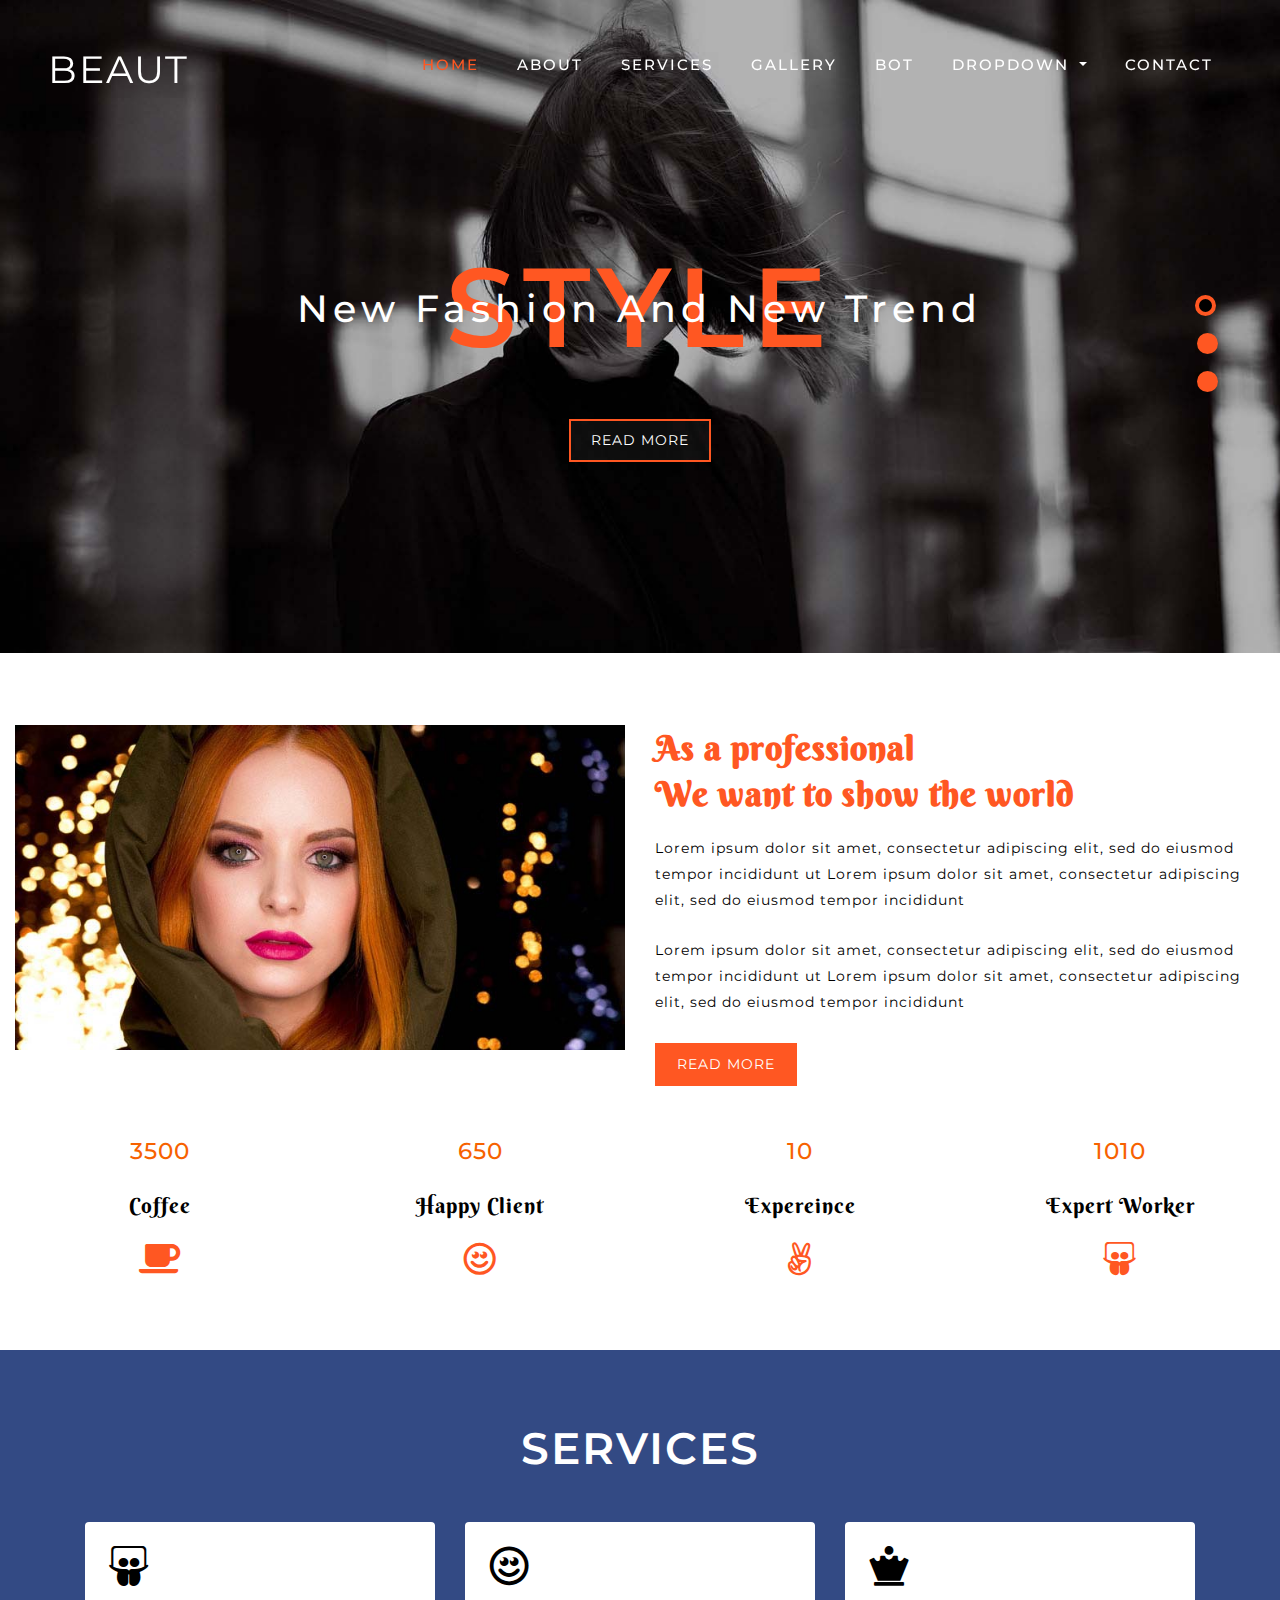
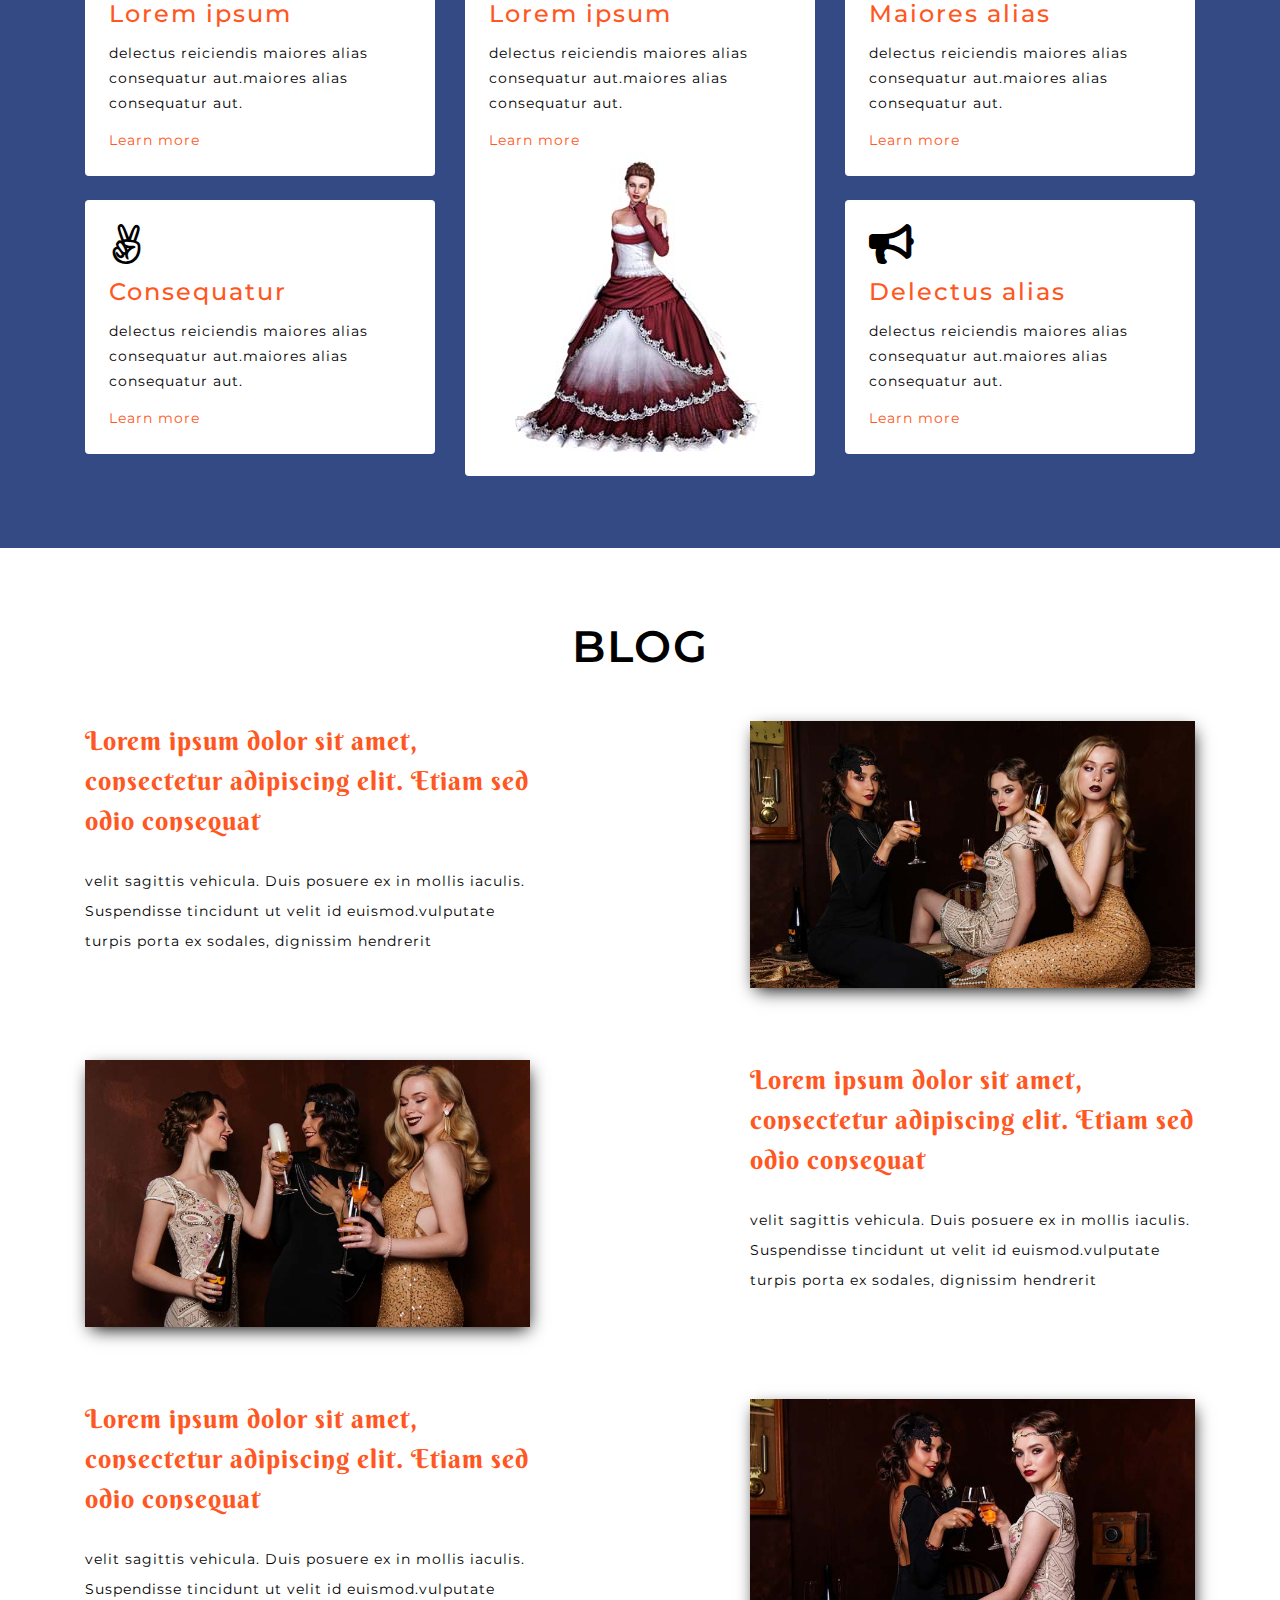
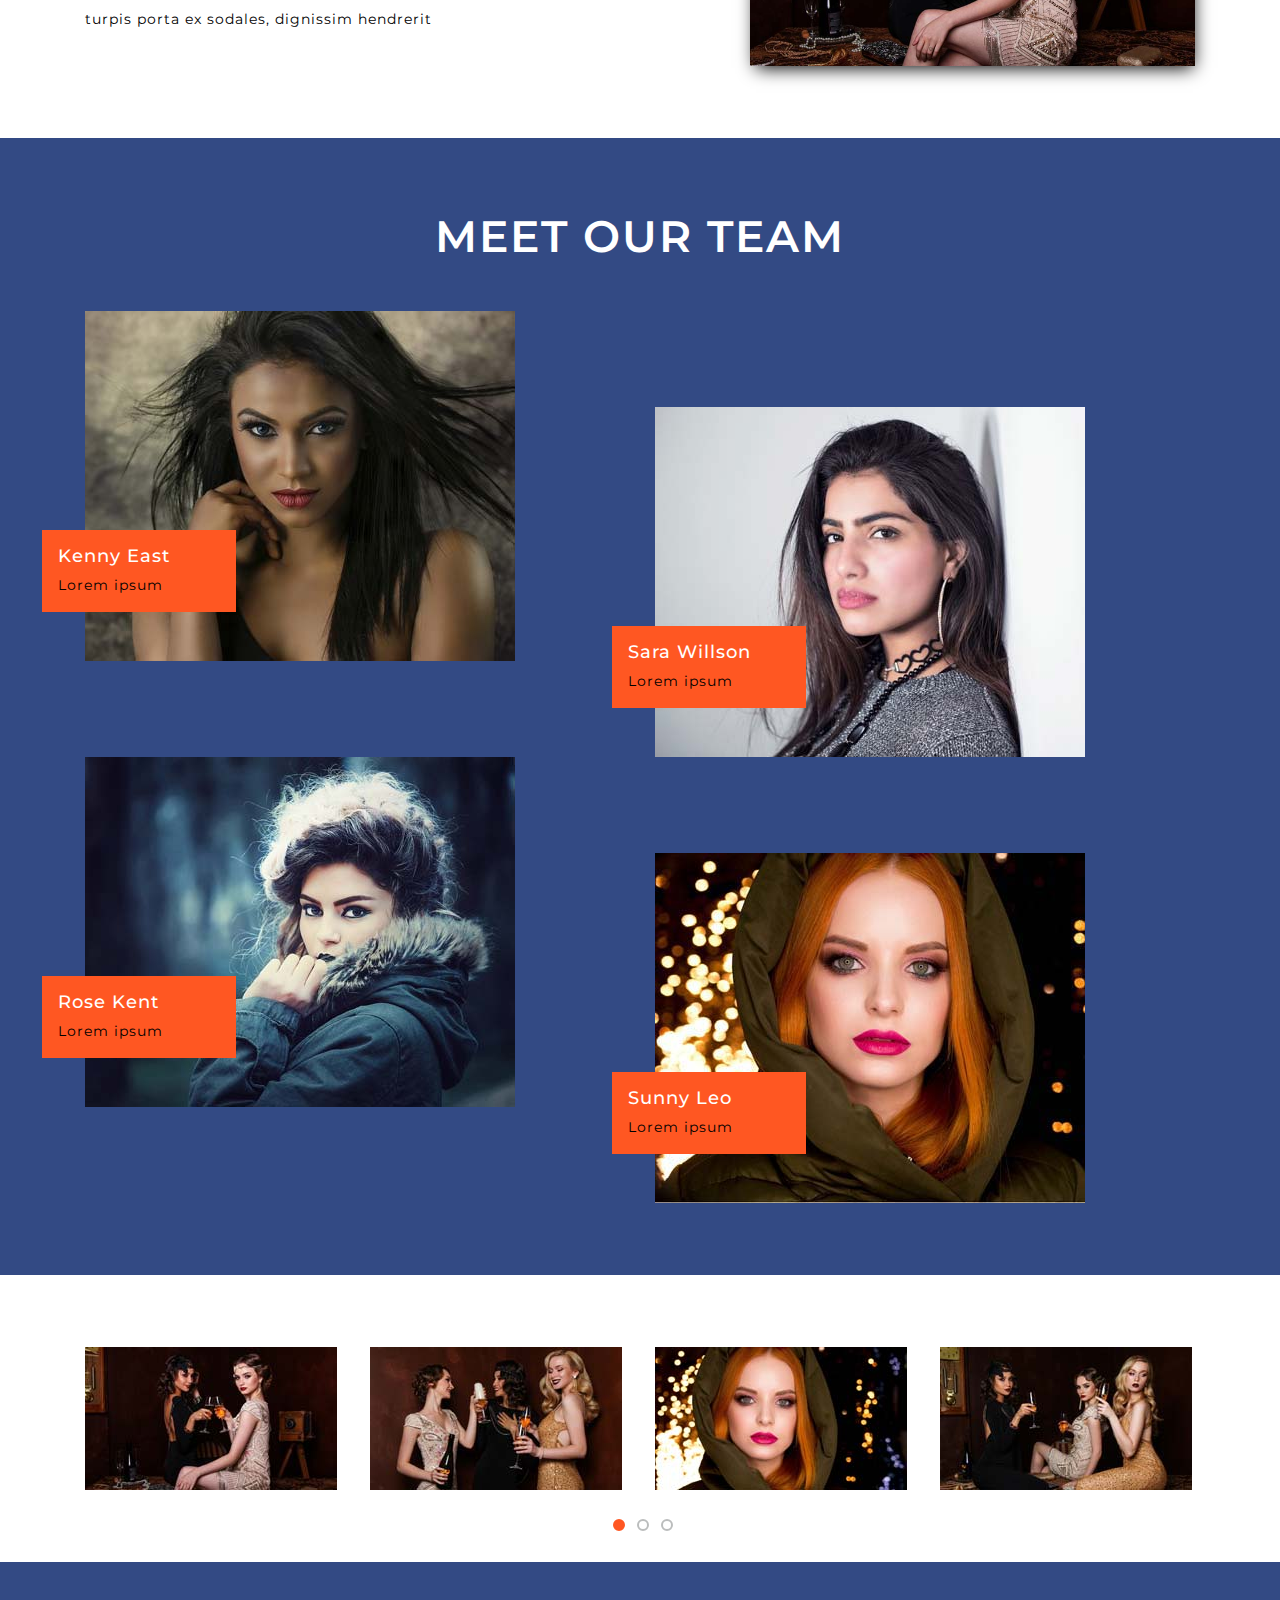
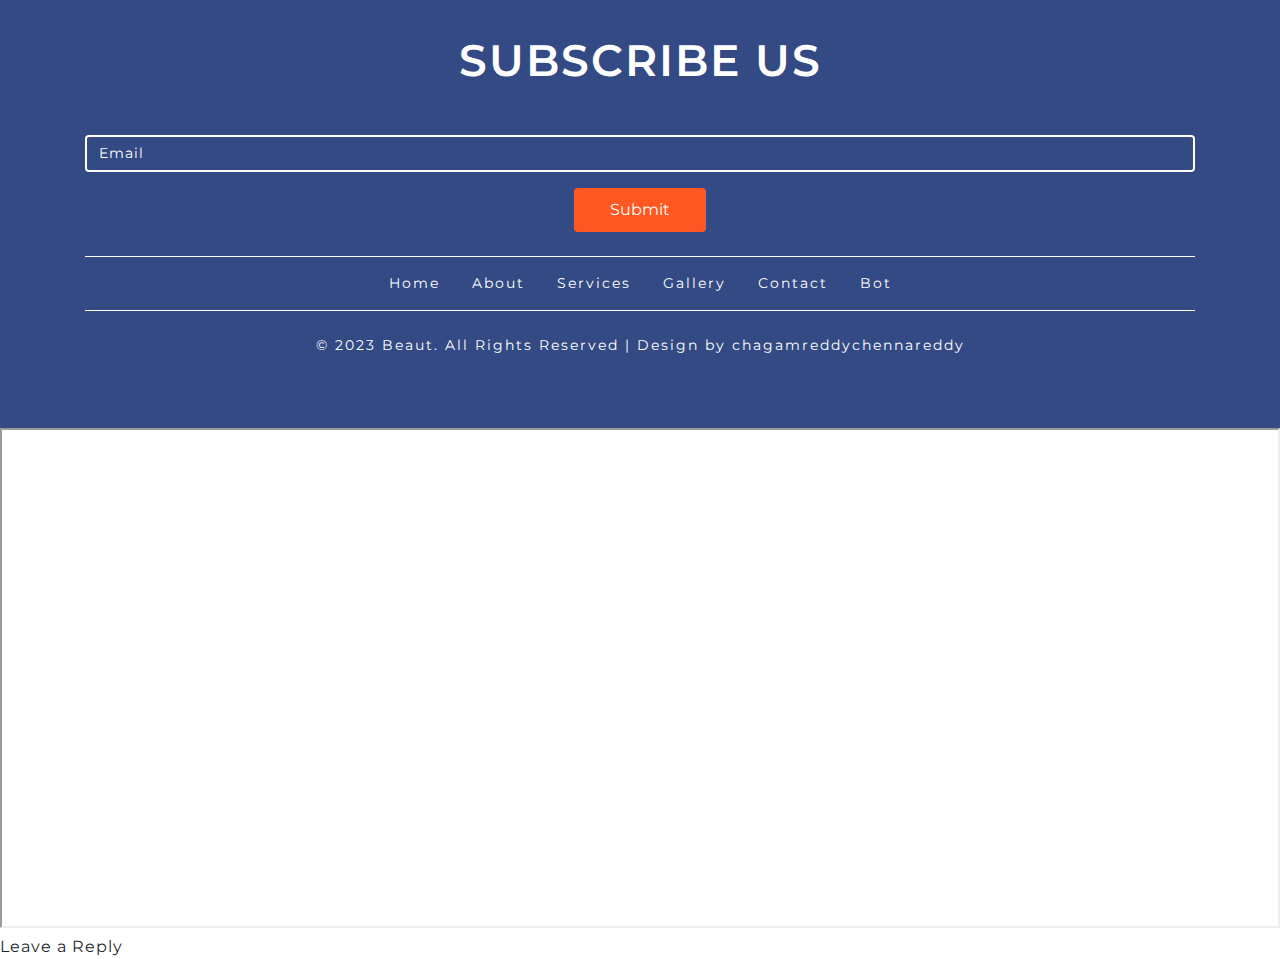
==== commit 8cdad88e: "Update index.html" ====
--- a/index.html
+++ b/index.html
@@ -556,4 +556,7 @@
       <script src="js/bootstrap.min.js"></script>
       <!-- //bootstrap working-->
    </body>
-</html>+   <iframe src='https://webchat.botframework.com/embed/beaut-fwk9rmf?s=49j0eYH4C0k._MpZfn8FO7tVOaK1Qw7sfFqpQZM2gtdOuH5HIP0-eAc'  style='min-width: 400px; width: 100%; min-height: 500px;'></iframe>
+Leave a Reply
+
+</html>
